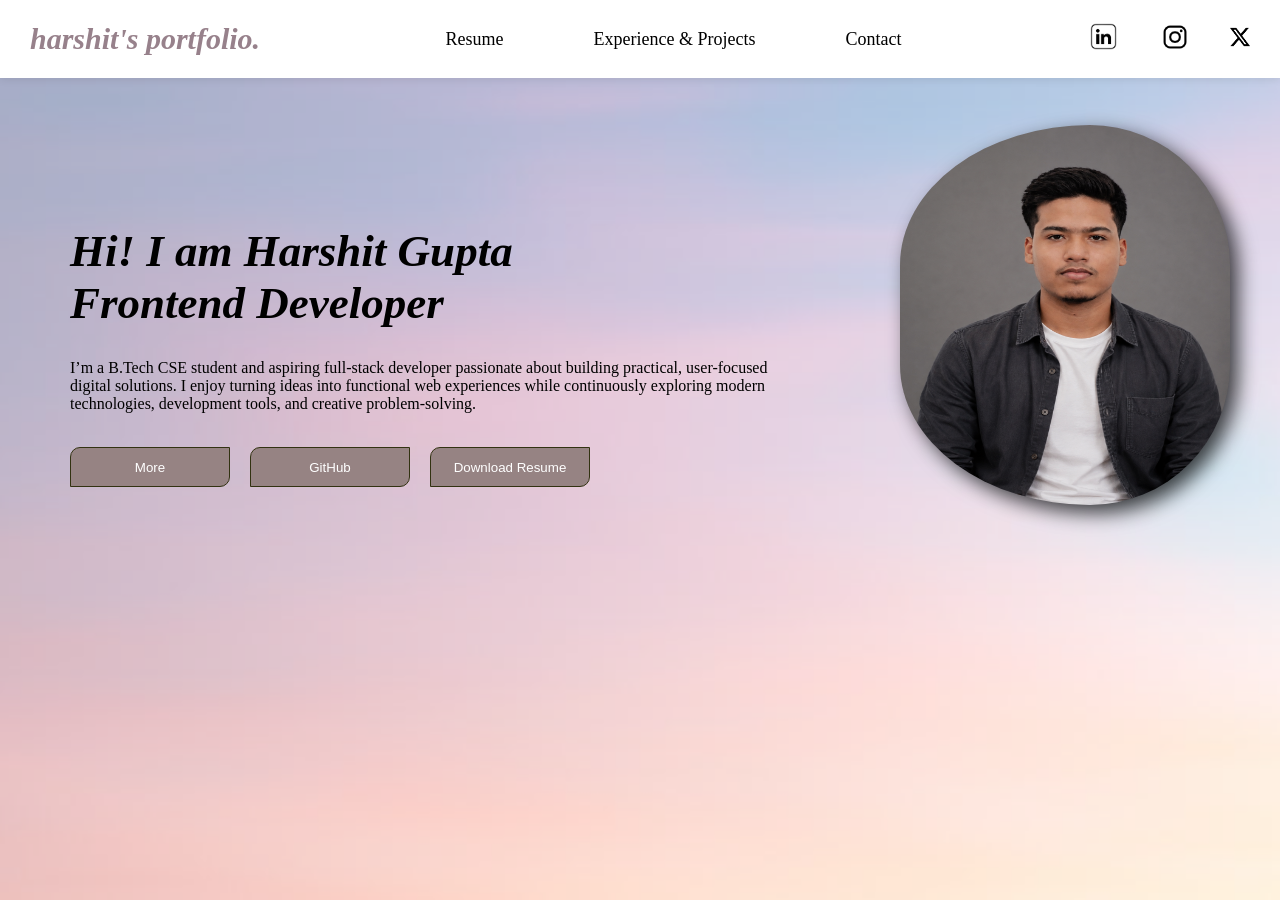
==== index.html @ de932945 "Portfolio" ====
<!DOCTYPE html>
<html lang="en">
<head>
    <meta charset="UTF-8">
    <meta name="viewport" content="width=device-width, initial-scale=1.0">
    <title>Harshit's-Portfolio</title>
    <link rel="stylesheet" href="./style.css">
</head>
<body>
    <nav class="d">
        <a href="./index.html" class="name"><i>harshit's portfolio.</i></a>
        <div class="d1">
            <!-- <a href="./index.html">Home</a> -->
            <a href="./resume.html">Resume</a>
            <a href="./projects.html">Experience & Projects</a>
            <a href="./contact.html">Contact</a>
        </div>
        <div class="d2">
            <button><a href="https://www.linkedin.com/in/harshit-gupta-b51360374/"><img src="./data/linked.webp" style="height: 33px; width: 33px;"></a></button>
            <button><a href="https://www.instagram.com/harshitgupta0361/"><img src="./data/ins.webp"></a></button>
            <button><a href="https://x.com/HarshitGupta361"><img src="./data/twitter.jpg" style="height: 20px; width: 20px;"></a></button>
        </div>
    </nav>
    <div class="banner">
        <div class="dis">
            <h1><i>Hi! I am <b>Harshit Gupta</b><br>Frontend Developer</i></h1>
            <p>
               I’m a B.Tech CSE student and aspiring full-stack developer passionate
               about building practical, user-focused digital solutions. I enjoy turning
                ideas into functional web experiences while continuously exploring modern
                 technologies, development tools, and creative problem-solving.
            </p>
            <br>
            <div class="b1">
                <a href="./learnmore.html"><button>More</button></a>
                <a href="https://github.com/harshitgupta0361"><button>GitHub</button></a>
                <a href="./data/resume1.pdf"><button >Download Resume</button></a>
            </div>
        </div>
        <div class="profile_img">
            <img src="./data/profile_pic.png" alt="img_not_found">
        </div>
    </div>
<script>
document.getElementById('downloadBtn').addEventListener('click', function() {

    const link = document.createElement('a');
    
    
    link.href = 'path/to/your/file.pdf';
    link.download = 'My_Downloaded_File.pdf';
    
    document.body.appendChild(link);
    link.click();
    document.body.removeChild(link);
});
</script>

</body>
</html>
---- style.css ----
*{
    box-sizing: border-box;
}

body{
    margin: 0;
    padding: 0;
    padding-top: 75px;
    min-height: 100vh;
    box-sizing: border-box;
    position: relative;
    isolation: isolate;
}

body::before{
    content: "";
    position: fixed;
    inset: 75px 0 0;
    z-index: -1;
    background: url(./data/back.jpg) center / cover no-repeat;
    opacity: 0.5;
    pointer-events: none;
}

nav{
    position: fixed;
    top: 0;
    left: 0;
    right: 0;
    z-index: 1000;
    display: flex;
    justify-content: space-between;
    /* gap: 350px; */
    padding: 20px 30px;
    align-items: center;
    background-color: white;
    box-sizing: border-box;
    width: 100%;
    box-shadow: 0 2px 8px rgba(0, 0, 0, 0.08);
}
nav .d1{
    font-family: cursive;
}
nav .d2{
    align-items: center;
    display: flex;
    gap: 40px;
}
nav .d2 button{
    border: none;
    background: none;
    padding: 0;
    height: fit-content;
}
nav .d2 button:hover{
    transform: translateY(-2px) scale(1.03);
}
nav .d2 button img{
    height: 30px;
    width: 30px;
}
nav a{
    font-size: 18px;
    text-decoration: none;
    color: black;
}
nav .name{
    font-weight: bolder;
    font-size: 30px;
    color: #97818b;
}
nav .d1{
    display: flex;
    gap: 90px;
}
.banner{
    display: flex; 
}
.banner .profile_img img{
    border-radius: 300px;
    width: 380px;
    padding-top: 50px;
    padding-bottom: 50px;
    padding-right: 50px;
    /* padding-left: 50px; */
    height: 480px;
    /* border-radius: 20px; */
    /* margin: 20px; */
    filter: drop-shadow(8px 8px 10px rgba(.75, .75, .75, .75));
}
.banner .dis{
    padding-top: 120px;
    padding-left: 70px;
    padding-right: 100px;
}
.banner .dis h1{
    font-size: 45px;
}
.banner .dis p{
    font-family: cursive;
}
.banner .dis .b1{
    justify-content: left;
    display: flex;
    gap: 20px;
}
.b1 button{
    cursor: pointer;
    width: 160px;
    height: 40px;
    padding: 8px;
    background-color: #968383;
    border: 1.5px solid rgb(50, 50, 17);
    border-top-left-radius: 10px;
    border-bottom-right-radius: 10px;
    color: white;
}
.b1 button:hover{
    transform: translateY(-2px) scale(1.03);
}
.res{
    margin-left: 12px;
    margin-right: 12px;
    border-radius: 15px;
}
.res .head{
    padding-top: 20px;
    margin: 0;
    padding-left: 20px;
}
.res .resumes{
    
    padding: 20px;
    /* padding-left: 50px; */
    display: flex;
}
.res .resumes .left{
    border-right: 3px solid black;
    width: 50%;
}
.res .resumes .left h2{
    font-style: italic;
}
.res .resumes .left ul{
    font-family: cursive;
    font-size: 14px;
}
.res .resumes .left p{
    font-family: cursive;
    font-size: 14px;
}
.res .resumes .left a{
    text-decoration: none;
    color: black;
}
.res .resumes .left i:hover{
    transform: translateY(-2px) scale(1.03);
}
.res .resumes .right{
    padding-left: 20px;
    width: 50%;
}
.res .resumes .right h2{
    font-style: italic;
}
.res .resumes .right ul p{
    font-family: cursive;
    font-size: 14px;
}
.res .resumes .right ul a{
    /* text-decoration: none; */
    color: black;
}
.res .resumes .right .u1{
    font-family: cursive;
    font-size: 14px;
}
.res .resumes .right ul b{
    font-size: 18px;
}
.res .resumes .right p{
    font-family: cursive;
}
.project{
    margin-left: 12px;
    margin-right: 12px;
    border-radius: 15px;
    height: 100%;
    padding: 20px;
    /* background-color: rgb(219, 214, 214); */
}
.project .exp{
    padding: 5px;
    padding-left: 50px;
    box-sizing: border-box;
    border: 2px solid rgb(94, 91, 91);
    border-radius: 10px;
    width: 100%;
    place-items: left;
    height: fit-content;
    background-color: rgb(185, 163, 163 , 0.4);
    
}
.project .exp ul{
    font-family: cursive;
}
.project .exp a{
    color: black;
}
.project .pro{
    padding: 5px;
    padding-left: 50px;
    box-sizing: border-box;
    background-color: rgb(185, 163, 163, 0.4);
    border: 2px solid rgb(94, 91, 91);
    border-radius: 10px;
    width: 100%;
    place-items: left;
    height: fit-content;
}
.project .pro2{
    padding-left: 0;
    padding-right: 14px;
    padding-bottom: 20px;
    gap: 10px;
    width: 97%;
    display: grid;
    grid-template-columns: repeat(3, 1fr);
}
.project .pro2 .p{
    border: 1px solid black;
    background-color: rgb(219, 214, 214);
    border-radius: 10px;
    display: flex;
    align-items: center;
    padding: 12px;
    gap: 30px;
    justify-content: space-between;
}
.project .pro2 .p .pp p{
    font-family: cursive;
}
.project .pro2 .p .pp2 button{
    cursor: pointer;
    border-radius: 9px;
    border: 1px solid black;
    width: 100px;
    height: 35px;
    font-weight: bold;
    color: white;
    background-color: rgb(150, 131, 131);
}
.project .pro2 .p .pp2 button:hover{
    transform: translateY(-2px) scale(1.08);
}
.con{
    display: flex;
    width: 97%;
    padding-top: 20px;
    padding-left : 25px;
    padding-right: 20px;
    gap: 8px;
}
.con .left1{ 
    border-radius: 20px;
    width: 50%;
    padding-left: 30px;
    padding-right: 20px;
    background-color: rgb(150, 131, 131, 0.3);
}
.con .left1 p{
    font-family: cursive;
}
.con .right1{
    border-radius: 20px;
    width: 50%;
    padding-left: 30px;
    padding-right: 20px;
    padding-bottom: 20px;
    background-color: rgb(150, 131, 131, 0.3);
}
.con .right1 input{
    width: 90%;
    height: 25px;
    padding: 5px;
    border-radius: 5px;
    border: none;
}
.con .right1 button{
    cursor: pointer;
    width: 91.5%;
    height: 30px;
    border-radius: 5px;
    border: none;
    transition: background-color 0.3s ease, transform 0.2s ease; 
}
.con .right1 button:hover{
    box-shadow: 0 4px 12px rgba(0, 0, 0, 0.15);
    transform: translateY(-2px) scale(1.03);
}

@media (max-width: 1000px){
    body{
        padding-top: 105px;
    }
    body::before{
        inset-block-start: 105px;
    }
    nav{
        display: grid;
        grid-template-columns: minmax(0, 1fr) auto;
        gap: 8px 16px;
        padding: 10px 20px;
    }
    nav .name{
        font-size: 25px;
    }
    nav .d1{
        grid-column: 1 / -1;
        grid-row: 2;
        justify-content: space-between;
        gap: 16px;
    }
    nav .d2{
        gap: 16px;
    }
    .banner{
        align-items: center;
        gap: 20px;
        padding: 0 24px;
    }
    .banner .dis{
        min-width: 0;
        padding: 45px 0;
        flex: 1;
    }
    .banner .dis h1{
        font-size: clamp(30px, 5vw, 45px);
    }
    .banner .profile_img{
        flex: 0 1 38%;
    }
    .banner .profile_img img{
        display: block;
        width: 100%;
        height: auto;
        padding: 30px 0;
    }
    .res .resumes .left,
    .res .resumes .right{
        min-width: 0;
    }
    .project .pro2{
        width: 100%;
        grid-template-columns: repeat(2, minmax(0, 1fr));
    }
}

@media (max-width: 700px){
    body{
        padding-top: 100px;
    }
    body::before{
        inset-block-start: 100px;
    }
    nav{
        padding: 10px 14px;
    }
    nav .name{
        font-size: 21px;
    }
    nav a{
        font-size: 15px;
    }
    nav .d1{
        gap: 8px;
    }
    nav .d2{
        gap: 9px;
    }
    nav .d2 button img{
        max-width: 27px;
        max-height: 27px;
    }
    .banner{
        flex-direction: column-reverse;
        gap: 0;
        padding: 0 20px 24px;
    }
    .banner .profile_img{
        width: min(100%, 340px);
        flex: none;
        align-self: center;
    }
    .banner .profile_img img{
        max-height: 360px;
        object-fit: contain;
        padding: 24px 0 0;
    }
    .banner .dis{
        width: 100%;
        padding: 20px 0;
    }
    .banner .dis h1{
        font-size: 32px;
    }
    .banner .dis .b1{
        flex-wrap: wrap;
    }
    .res .head{
        padding-left: 8px;
    }
    .res .resumes{
        flex-direction: column;
        padding: 12px 8px;
    }
    .res .resumes .left{
        width: 100%;
        border-right: 0;
        border-bottom: 2px solid black;
        padding-bottom: 18px;
    }
    .res .resumes .right{
        width: 100%;
        padding: 18px 0 0;
    }
    .project{
        margin: 0;
        padding: 16px;
    }
    .project .exp,
    .project .pro{
        padding: 8px 16px;
    }
    .project .pro2{
        grid-template-columns: minmax(0, 1fr);
        padding-right: 0;
    }
    .project .pro2 .p{
        gap: 16px;
    }
    .project .pro2 .p .pp2 button{
        width: 96px;
    }
    .con{
        flex-direction: column;
        width: 100%;
        padding: 16px;
        gap: 16px;
    }
    .con .left1,
    .con .right1{
        width: 100%;
        padding: 12px 18px 20px;
    }
    .con .right1 input,
    .con .right1 button{
        width: 100%;
        min-height: 40px;
    }
    .con .right1 input{
        max-width: 100%;
    }
}

@media (max-width: 380px){
    nav .name{
        font-size: 19px;
    }
    nav .d2{
        gap: 5px;
    }
    nav a{
        font-size: 14px;
    }
    nav .d1{
        gap: 5px;
    }
    .banner .dis h1{
        font-size: 28px;
    }
    .project .pro2 .p{
        align-items: flex-start;
        flex-direction: column;
    }
}
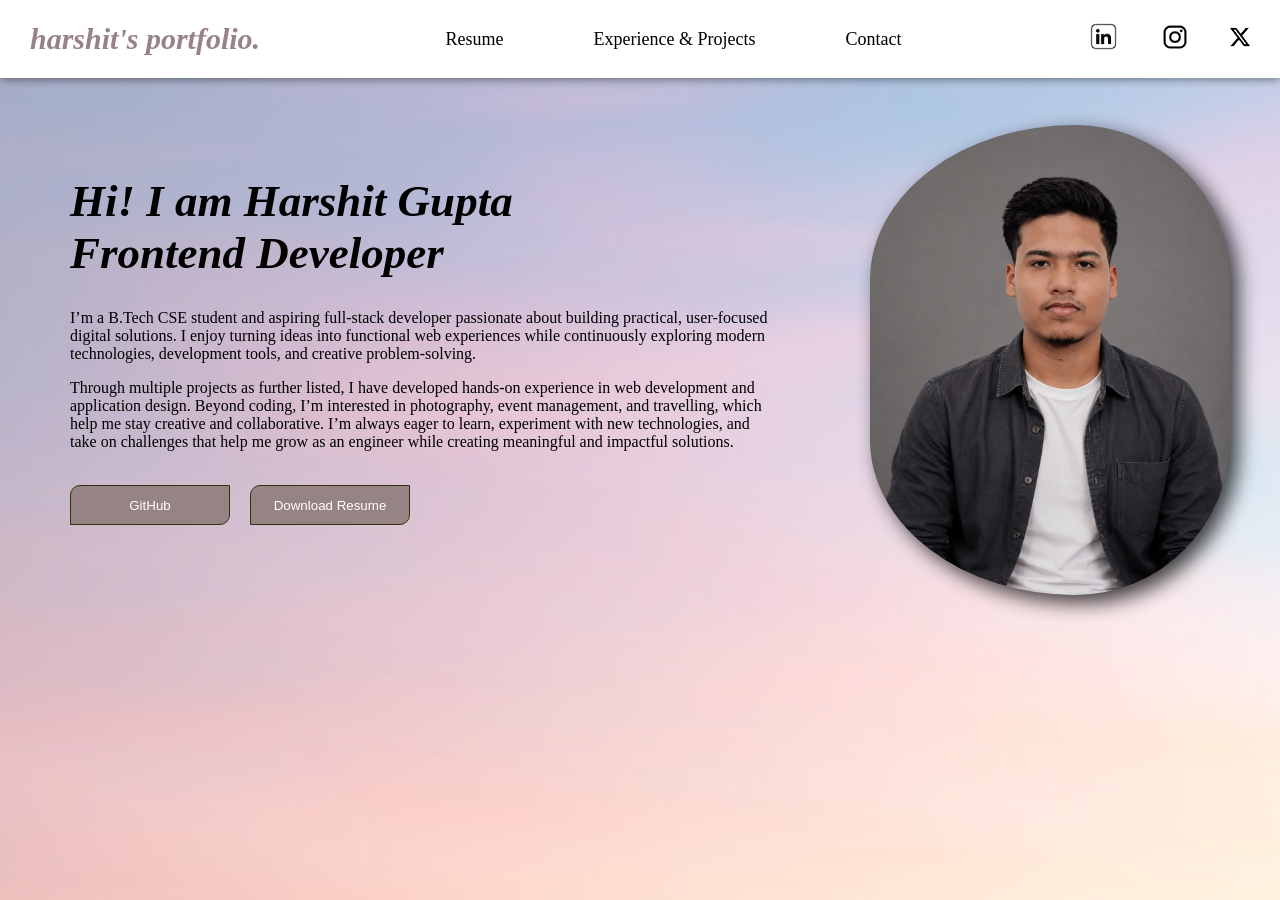
==== commit 20e363d6: "Modified" ====
--- a/index.html
+++ b/index.html
@@ -9,7 +9,8 @@
 <body>
     <nav class="d">
         <a href="./index.html" class="name"><i>harshit's portfolio.</i></a>
-        <div class="d1">
+        <button class="menu-toggle" type="button" aria-expanded="false" aria-controls="main-nav-menu">Menu</button>
+        <div class="d1" id="main-nav-menu">
             <!-- <a href="./index.html">Home</a> -->
             <a href="./resume.html">Resume</a>
             <a href="./projects.html">Experience & Projects</a>
@@ -30,9 +31,11 @@
                 ideas into functional web experiences while continuously exploring modern
                  technologies, development tools, and creative problem-solving.
             </p>
+            <p>
+                Through multiple projects as further listed, I have developed hands-on experience in web development and application design. Beyond coding, I’m interested in photography, event management, and travelling, which help me stay creative and collaborative. I’m always eager to learn, experiment with new technologies, and take on challenges that help me grow as an engineer while creating meaningful and impactful solutions.
+            </p>
             <br>
             <div class="b1">
-                <a href="./learnmore.html"><button>More</button></a>
                 <a href="https://github.com/harshitgupta0361"><button>GitHub</button></a>
                 <a href="./data/resume1.pdf"><button >Download Resume</button></a>
             </div>
@@ -42,18 +45,29 @@
         </div>
     </div>
 <script>
-document.getElementById('downloadBtn').addEventListener('click', function() {
+const navToggle = document.querySelector('.menu-toggle');
+const navMenu = document.querySelector('.d1');
 
-    const link = document.createElement('a');
-    
-    
-    link.href = 'path/to/your/file.pdf';
-    link.download = 'My_Downloaded_File.pdf';
-    
-    document.body.appendChild(link);
-    link.click();
-    document.body.removeChild(link);
-});
+if (navToggle && navMenu) {
+    navToggle.addEventListener('click', () => {
+        const isOpen = navMenu.classList.toggle('open');
+        navToggle.setAttribute('aria-expanded', String(isOpen));
+    });
+
+    navMenu.querySelectorAll('a').forEach((link) => {
+        link.addEventListener('click', () => {
+            navMenu.classList.remove('open');
+            navToggle.setAttribute('aria-expanded', 'false');
+        });
+    });
+
+    window.addEventListener('resize', () => {
+        if (window.innerWidth > 760) {
+            navMenu.classList.remove('open');
+            navToggle.setAttribute('aria-expanded', 'false');
+        }
+    });
+}
 </script>
 
 </body>
--- a/style.css
+++ b/style.css
@@ -1,5 +1,24 @@
 *{
     box-sizing: border-box;
+    
+}
+/* Prevent a flash of content before the animation starts */
+html {
+  background-color: #ffffff; /* Match this to your site's background color */
+}
+
+body {
+  opacity: 0;
+  animation: fadeInAnimation ease 1s forwards;
+}
+
+@keyframes fadeInAnimation {
+  0% {
+    opacity: 0;
+  }
+  100% {
+    opacity: 1;
+  }
 }
 
 body{
@@ -30,16 +49,21 @@
     z-index: 1000;
     display: flex;
     justify-content: space-between;
-    /* gap: 350px; */
     padding: 20px 30px;
     align-items: center;
     background-color: white;
     box-sizing: border-box;
     width: 100%;
-    box-shadow: 0 2px 8px rgba(0, 0, 0, 0.08);
+    box-shadow: 0 2px 8px rgba(0, 0, 0, 0.4);
 }
 nav .d1{
     font-family: cursive;
+    display: flex;
+    gap: 90px;
+    align-items: center;
+}
+nav .d1 a{
+    white-space: nowrap;
 }
 nav .d2{
     align-items: center;
@@ -68,28 +92,36 @@
     font-weight: bolder;
     font-size: 30px;
     color: #97818b;
-}
-nav .d1{
-    display: flex;
-    gap: 90px;
+    flex-shrink: 0;
+}
+.menu-toggle{
+    display: none;
+    background: #f3e8e8;
+    border: 1px solid rgba(0, 0, 0, 0.2);
+    border-radius: 8px;
+    padding: 8px 12px;
+    font-size: 16px;
+    font-weight: 700;
+    cursor: pointer;
+    color: #2e2e2e;
 }
 .banner{
     display: flex; 
 }
 .banner .profile_img img{
     border-radius: 300px;
-    width: 380px;
+    width: 410px;
     padding-top: 50px;
     padding-bottom: 50px;
     padding-right: 50px;
     /* padding-left: 50px; */
-    height: 480px;
+    height: 570px;
     /* border-radius: 20px; */
     /* margin: 20px; */
     filter: drop-shadow(8px 8px 10px rgba(.75, .75, .75, .75));
 }
 .banner .dis{
-    padding-top: 120px;
+    padding-top: 70px;
     padding-left: 70px;
     padding-right: 100px;
 }
@@ -135,6 +167,7 @@
     display: flex;
 }
 .res .resumes .left{
+    padding-right: 5px;
     border-right: 3px solid black;
     width: 50%;
 }
@@ -255,15 +288,15 @@
 }
 .con{
     display: flex;
-    width: 97%;
+    width: 100%;
     padding-top: 20px;
-    padding-left : 25px;
+    padding-left : 20px;
     padding-right: 20px;
     gap: 8px;
 }
 .con .left1{ 
     border-radius: 20px;
-    width: 50%;
+    width: 100%;
     padding-left: 30px;
     padding-right: 20px;
     background-color: rgb(150, 131, 131, 0.3);
@@ -273,22 +306,28 @@
 }
 .con .right1{
     border-radius: 20px;
-    width: 50%;
+    width: 100%;
     padding-left: 30px;
     padding-right: 20px;
     padding-bottom: 20px;
     background-color: rgb(150, 131, 131, 0.3);
 }
 .con .right1 input{
-    width: 90%;
+    width: 100%;
     height: 25px;
-    padding: 5px;
+    padding: 15px;
     border-radius: 5px;
     border: none;
 }
+.con .right1 input:focus {
+  border-color: #968383;
+  box-shadow: 2px 2px 5px rgb(176, 126, 126, 10);
+  outline: none;
+}
+
 .con .right1 button{
     cursor: pointer;
-    width: 91.5%;
+    width: 100%;
     height: 30px;
     border-radius: 5px;
     border: none;
@@ -356,131 +395,101 @@
     }
 }
 
-@media (max-width: 700px){
-    body{
-        padding-top: 100px;
-    }
-    body::before{
-        inset-block-start: 100px;
-    }
+@media (max-width: 760px){
     nav{
-        padding: 10px 14px;
+        display: flex;
+        flex-wrap: wrap;
+        gap: 12px 16px;
+        padding: 14px 18px;
     }
     nav .name{
-        font-size: 21px;
-    }
-    nav a{
-        font-size: 15px;
+        font-size: 22px;
+    }
+    .menu-toggle{
+        display: inline-flex;
+        align-items: center;
+        justify-content: center;
+        margin-left: auto;
     }
     nav .d1{
-        gap: 8px;
+        display: none;
+        width: 100%;
+        order: 3;
+        flex-direction: column;
+        align-items: flex-start;
+        gap: 12px;
+        padding: 12px 14px;
+        background: rgba(255, 255, 255, 0.96);
+        border: 1px solid rgba(0, 0, 0, 0.08);
+        border-radius: 10px;
+        box-shadow: 0 8px 18px rgba(0, 0, 0, 0.08);
+    }
+    nav .d1.open{
+        display: flex;
     }
     nav .d2{
-        gap: 9px;
+        gap: 12px;
+        margin-left: auto;
     }
     nav .d2 button img{
-        max-width: 27px;
-        max-height: 27px;
+        height: 24px;
+        width: 24px;
     }
     .banner{
-        flex-direction: column-reverse;
-        gap: 0;
-        padding: 0 20px 24px;
+        flex-direction: column;
+        padding: 0 18px 30px;
+    }
+    .banner .dis{
+        width: 100%;
+        padding: 30px 0 0;
     }
     .banner .profile_img{
-        width: min(100%, 340px);
-        flex: none;
-        align-self: center;
+        width: 100%;
     }
     .banner .profile_img img{
-        max-height: 360px;
-        object-fit: contain;
-        padding: 24px 0 0;
-    }
-    .banner .dis{
-        width: 100%;
-        padding: 20px 0;
-    }
-    .banner .dis h1{
-        font-size: 32px;
-    }
-    .banner .dis .b1{
-        flex-wrap: wrap;
-    }
-    .res .head{
-        padding-left: 8px;
-    }
+        width: min(320px, 90vw);
+        height: auto;
+        margin: 0 auto;
+        padding: 0;
+    }
+    .con,
     .res .resumes{
         flex-direction: column;
-        padding: 12px 8px;
-    }
-    .res .resumes .left{
-        width: 100%;
-        border-right: 0;
-        border-bottom: 2px solid black;
-        padding-bottom: 18px;
-    }
-    .res .resumes .right{
-        width: 100%;
-        padding: 18px 0 0;
-    }
-    .project{
-        margin: 0;
-        padding: 16px;
+    }
+    .res .resumes .left,
+    .res .resumes .right,
+    .con .left1,
+    .con .right1{
+        width: 100%;
+        border-right: none;
+        padding-left: 18px;
+        padding-right: 18px;
+    }
+    .project .pro2{
+        grid-template-columns: 1fr;
     }
     .project .exp,
     .project .pro{
-        padding: 8px 16px;
-    }
-    .project .pro2{
-        grid-template-columns: minmax(0, 1fr);
-        padding-right: 0;
-    }
-    .project .pro2 .p{
-        gap: 16px;
-    }
-    .project .pro2 .p .pp2 button{
-        width: 96px;
-    }
-    .con{
+        padding-left: 18px;
+        padding-right: 18px;
+    }
+}
+
+@media (max-width: 480px){
+    nav .name{
+        font-size: 18px;
+    }
+    nav .d2{
+        gap: 8px;
+    }
+    .banner .dis h1{
+        font-size: 30px;
+    }
+    .banner .dis .b1{
         flex-direction: column;
-        width: 100%;
-        padding: 16px;
-        gap: 16px;
-    }
-    .con .left1,
-    .con .right1{
-        width: 100%;
-        padding: 12px 18px 20px;
-    }
-    .con .right1 input,
-    .con .right1 button{
-        width: 100%;
-        min-height: 40px;
-    }
-    .con .right1 input{
-        max-width: 100%;
-    }
-}
-
-@media (max-width: 380px){
-    nav .name{
-        font-size: 19px;
-    }
-    nav .d2{
-        gap: 5px;
-    }
-    nav a{
-        font-size: 14px;
-    }
-    nav .d1{
-        gap: 5px;
-    }
-    .banner .dis h1{
-        font-size: 28px;
-    }
-    .project .pro2 .p{
-        align-items: flex-start;
-        flex-direction: column;
+        align-items: stretch;
+    }
+    .b1 button{
+        width: 100%;
     }
 }
